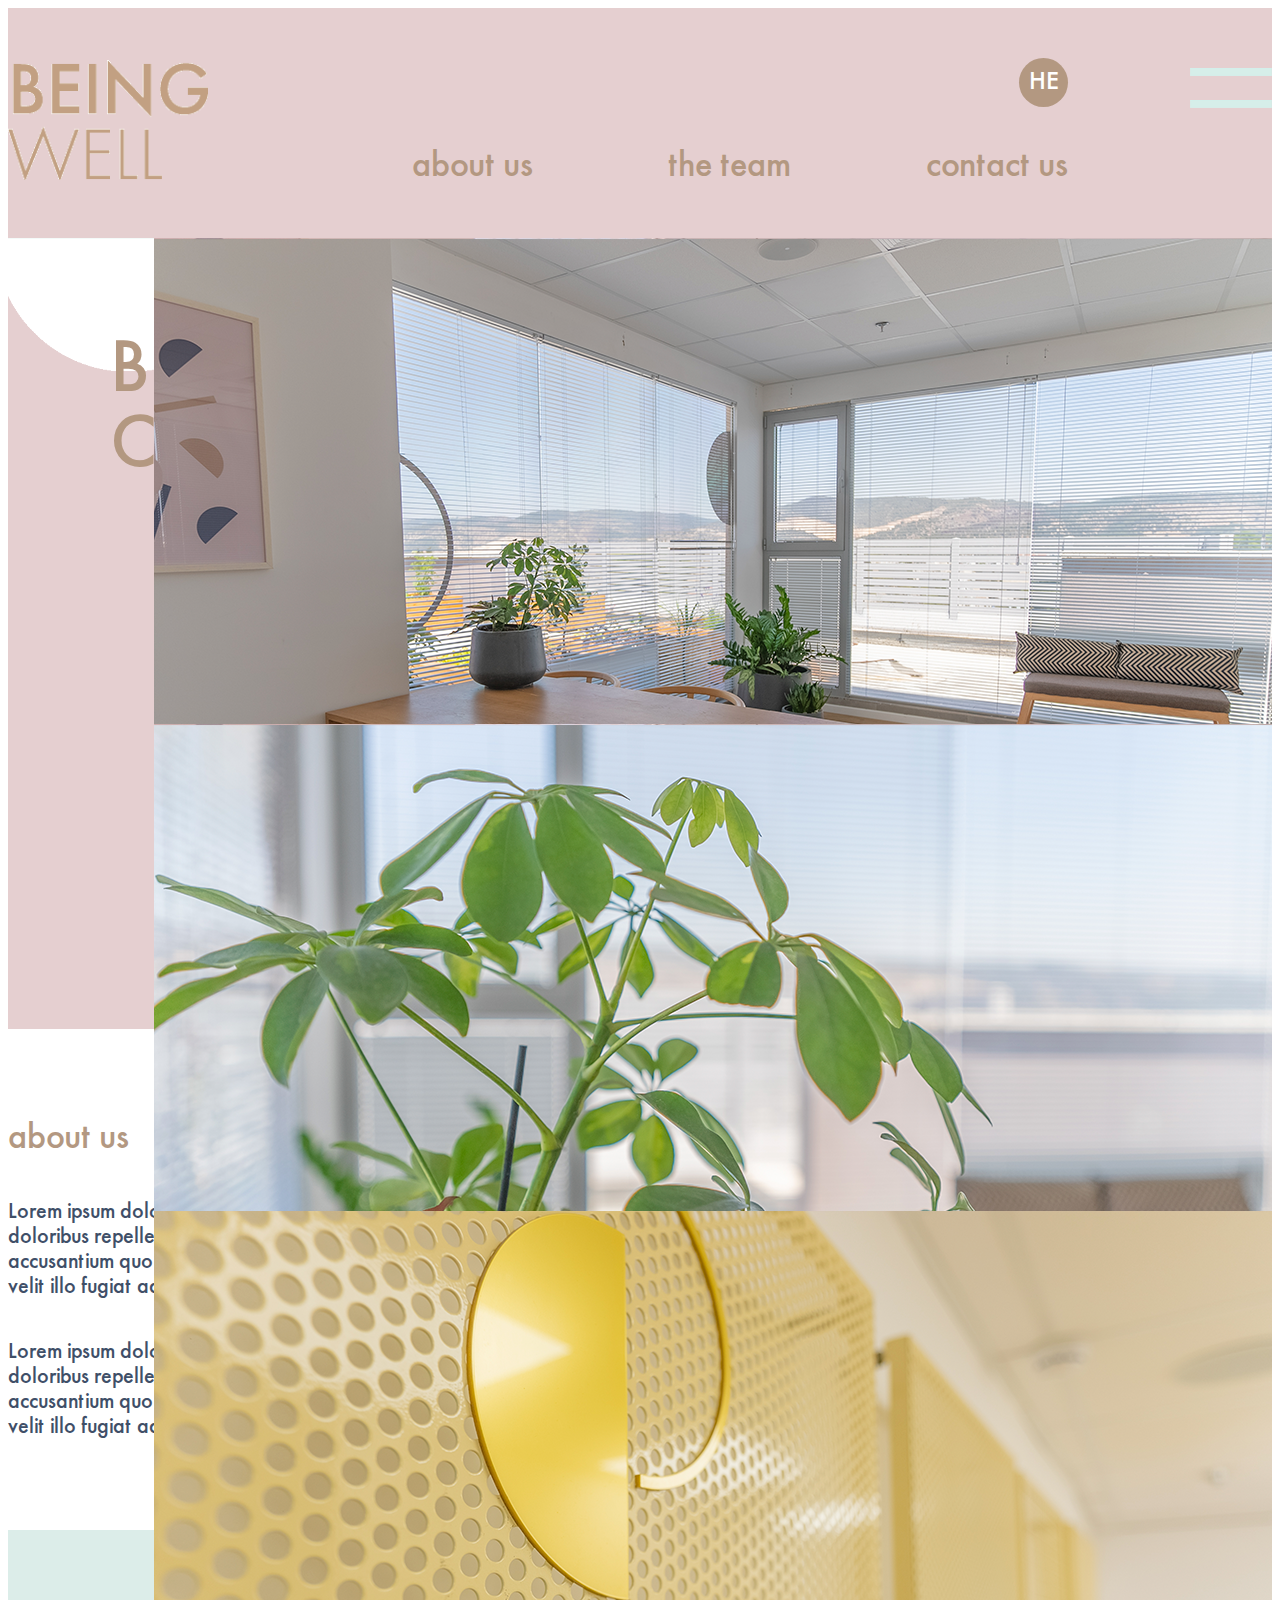
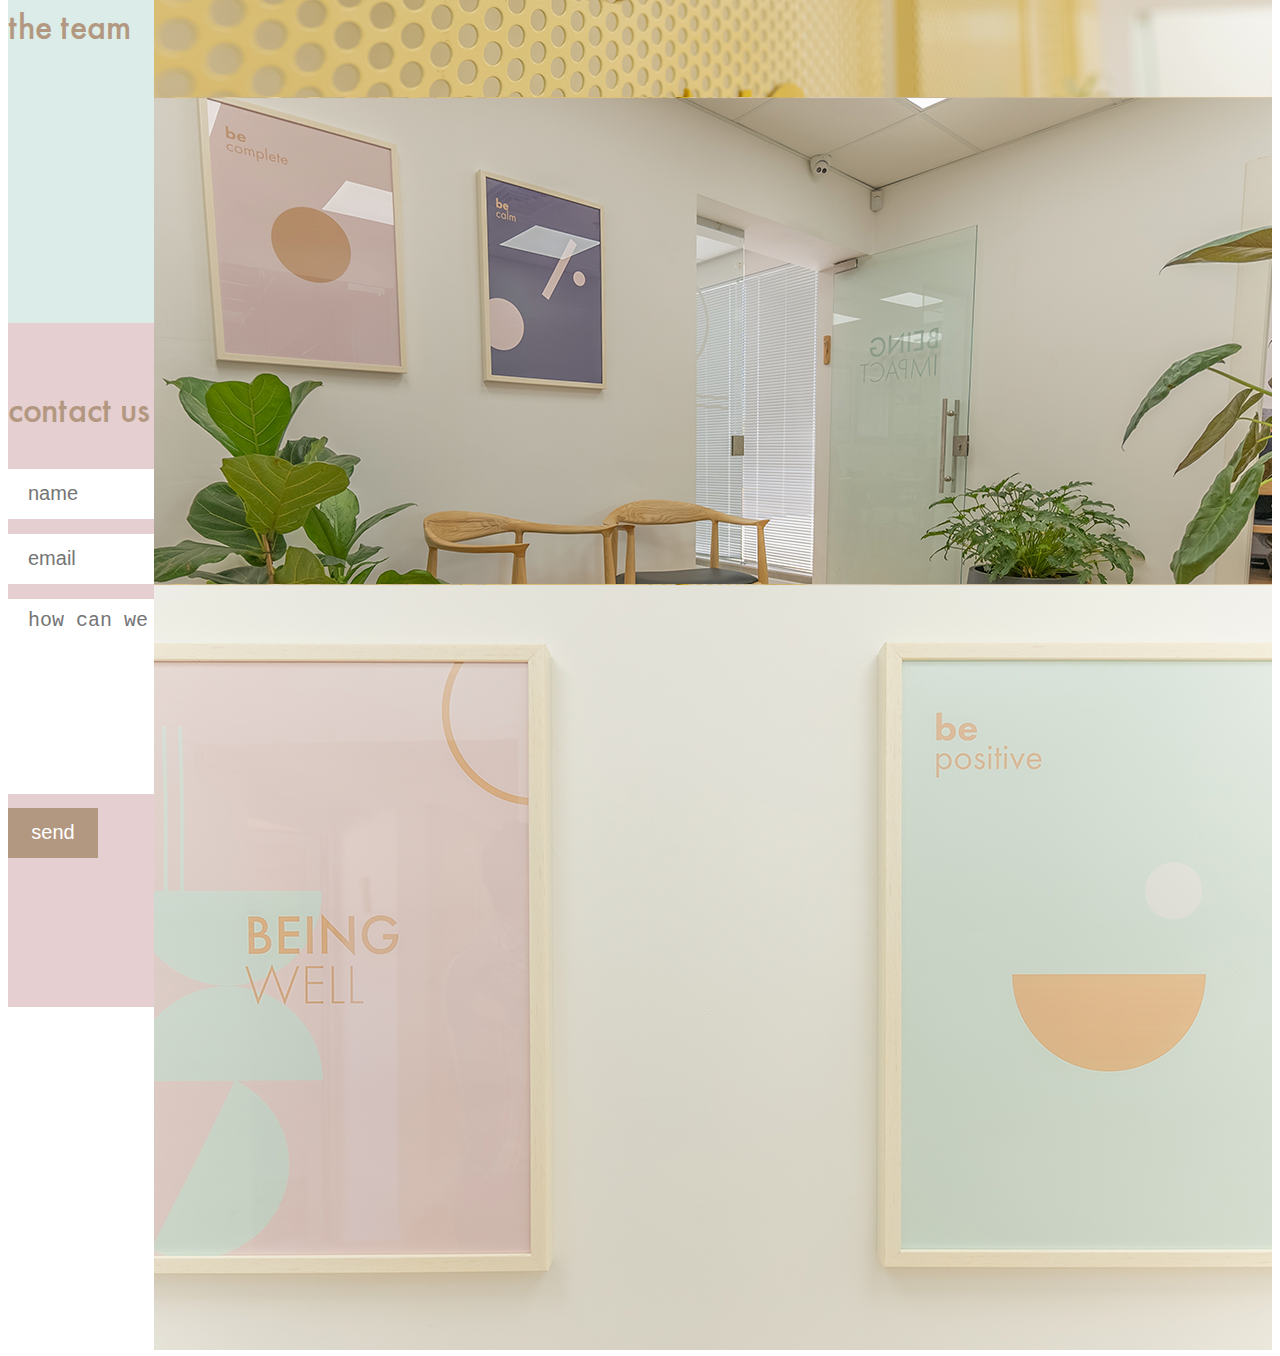
==== app/index.html @ 49454feb "being well" ====
<!DOCTYPE html>
<html lang="en">
<head>
	<meta charset="utf-8">
    <meta name="viewport" content="width=device-width, initial-scale=1">
	<meta http-equiv="X-UA-Compatible" content="ie=edge">
	<title>Title</title>
	<link rel="preconnect" href="https://fonts.googleapis.com">
<link rel="preconnect" href="https://fonts.gstatic.com" crossorigin>
<link href="https://fonts.googleapis.com/css2?family=Assistant:wght@200;300;400;500;600;700;800&display=swap" rel="stylesheet">
	<link rel="stylesheet" href="https://stackpath.bootstrapcdn.com/bootstrap/5.0.0-alpha1/css/bootstrap.min.css" integrity="sha384-r4NyP46KrjDleawBgD5tp8Y7UzmLA05oM1iAEQ17CSuDqnUK2+k9luXQOfXJCJ4I" crossorigin="anonymous">
	<link rel="stylesheet" href="css/style.min.css">
</head>
<body class="english-content">

<!-- start header  -->
<header class="header">
	<div class="container-fluid">
		<div class="logo">
			<a href="index.html">
				<img src="img/logo.png" alt="">
			</a>
		</div>

		<div class="header__content">
			<div class="header__leng">
				<a href="index-hebrew.html">
					HE
				</a>				
			</div>
			<div class="menu__btn">
				<div class="menu__row"></div>
				<div class="menu__row"></div>
				<div class="menu__row"></div>
			</div>
			<div class="menu">
					<ul>

						<li>
							<a href="#about">
								about us
							</a>
						</li>

						<li>
							<a href="#team">
								the team
							</a>
						</li>

						<li>
							<a href="#contact">
								contact us
							</a>
						</li>

					</ul>
				</div>
		</div>
	</div>
</header>
<!-- end header -->

<!-- start galery section -->
<section class="galery">
	<div class="container-fluid">
		<div class="galery__title">
			Be <br> COMPLETE
		</div>
	</div>

	<div class="galery-slider">
		<div class="slider">

			<div class="slider-item">
				<img src="img/img.png" alt="" class="gallery-img">
			</div>

			<div class="slider-item">
				<img src="img/img1.png" alt="" class="gallery-img">
			</div>

			<div class="slider-item">
				<img src="img/img2.png" alt="" class="gallery-img">
			</div>

			<div class="slider-item">
				<img src="img/img3.png" alt="" class="gallery-img">
			</div>
			<div class="slider-item">
				<img src="img/img4.png" alt="" class="gallery-img">
			</div>
		</div>
	</div>
</section>
<!-- end galery section -->

<!-- start video section -->
<div class="video-section">
	<div class="container-fluid">
		<iframe width="560" height="315" src="https://www.youtube.com/embed/ga0DjSa2FZ8" title="YouTube video player" frameborder="0" allow="accelerometer; autoplay; clipboard-write; encrypted-media; gyroscope; picture-in-picture" allowfullscreen></iframe>
	</div>
	
</div>
<!-- end video section -->

<!-- start about section -->
<section class="about" id="about">
	<div class="container-fluid">
		<div class="section-title">
			about us
		</div>

		<div class="row">
			<div class="col-lg-6">
				<div class="about__text">
					Lorem ipsum dolor, sit amet consectetur adipisicing elit. Sed optio corrupti cumque, consectetur necessitatibus doloribus repellendus ullam. Perspiciatis incidunt earum ipsa veniam laudantium iusto cum reprehenderit accusantium quo unde harum, corporis beatae voluptate optio, minus id libero doloremque ad dicta ratione, velit illo fugiat adipisci maxime voluptas? 
				</div>
			</div>
			<div class="col-lg-6">
				<div class="about__text">
					Lorem ipsum dolor, sit amet consectetur adipisicing elit. Sed optio corrupti cumque, consectetur necessitatibus doloribus repellendus ullam. Perspiciatis incidunt earum ipsa veniam laudantium iusto cum reprehenderit accusantium quo unde harum, corporis beatae voluptate optio, minus id libero doloremque ad dicta ratione, velit illo fugiat adipisci maxime voluptas? 
				</div>
			</div>
		</div>
	</div>
</section>
<!-- end about section -->

<!-- start team section -->
<section class="team" id="team">
	<div class="container-fluid">
		<div class="section-title">
			the team
		</div>
		<div class="team__list">
			<div class="team__item">
				<img src="img/1.png" alt="">
				<div class="team__member-name">
					name
				</div>
			</div>
			
			<div class="team__item">
				<img src="img/2.png" alt="">
				<div class="team__member-name">
					name
				</div>
			</div>

			<div class="team__item">
				<img src="img/3.png" alt="">
				<div class="team__member-name">
					name
				</div>
			</div>

			<div class="team__item">
				<img src="img/4.png" alt="">
				<div class="team__member-name">
					name
				</div>
			</div>
<div class="team__item">
				<img src="img/5.png" alt="">
				<div class="team__member-name">
					name
				</div>
			</div>
		
		</div>
	</div>
</section>
<!-- end team section -->

<!-- start contact section -->
<section class="contact" id="contact">
	<div class="container-fluid">
		<div class="section-title">
			contact us
		</div>
		<div class="contact__content">
			<div class="contact-form">
				<input type="text" placeholder="name">
				<input type="text" placeholder="email">
				<textarea name="" id="" placeholder="how can we healp?"></textarea>
				<input type="submit" value="send">
			</div>

			<div class="copy">
				© 2021 Being. All rights reserved.
			</div>
		</div>
	</div>
</section>
<!-- end contact section -->

 <script
  src="https://code.jquery.com/jquery-3.5.1.slim.min.js"
  integrity="sha256-4+XzXVhsDmqanXGHaHvgh1gMQKX40OUvDEBTu8JcmNs="
  crossorigin="anonymous"></script>
  	<script src="js/slick.js"></script>
	<script src="js/main.js"></script>
</body>
</html>
---- app/css/style.min.css ----
@font-face{font-family:'FuturaDemiC';src:url("../fonts/futura/FuturaDemiC.eot");src:local("Futura Demi Cyrillic"),local("FuturaDemiC"),url("../fonts/futura/FuturaDemiC.eot?#iefix") format("embedded-opentype"),url("../fonts/futura/FuturaDemiC.woff") format("woff"),url("../fonts/futura/FuturaDemiC.ttf") format("truetype");font-weight:normal;font-style:normal}@font-face{font-family:'Futura';src:url("../fonts/futura/FuturaMediumC.eot");src:local("Futura Medium Cyrillic"),local("FuturaMediumC"),url("../fonts/futura/FuturaMediumC.eot?#iefix") format("embedded-opentype"),url("../fonts/futura/FuturaMediumC.woff") format("woff"),url("../fonts/futura/FuturaMediumC.ttf") format("truetype");font-weight:500;font-style:normal}@font-face{font-family:'FuturaLightC';src:url("../fonts/futura/FuturaLightC.eot");src:local("Futura Light Cyrillic"),local("FuturaLightC"),url("../fonts/futura/FuturaLightC.eot?#iefix") format("embedded-opentype"),url("../fonts/futura/FuturaLightC.woff") format("woff"),url("../fonts/futura/FuturaLightC.ttf") format("truetype");font-weight:300;font-style:normal}@font-face{font-family:'FuturaBookC';src:url("../fonts/futura/FuturaBookC.eot");src:local("Futura Book Cyrillic"),local("FuturaBookC"),url("../fonts/futura/FuturaBookC.eot?#iefix") format("embedded-opentype"),url("../fonts/futura/FuturaBookC.woff") format("woff"),url("../fonts/futura/FuturaBookC.ttf") format("truetype");font-weight:normal;font-style:normal}.container-fluid{width:1590px;max-width:82.813vw;padding-left:0;padding-right:0}a,a:hover{text-decoration:none}ul{list-style:none;padding:0;margin:0}.english-content{font-family:'Futura', sans-serif;font-weight:400}.section-title{font-size:36px;color:#b39881}.header{padding-top:50px;padding-bottom:50px;background-color:#e5cfd0;background-image:url("../img/lines.png");background-repeat:no-repeat;background-size:6.406vw;background-position:top 60px right}.header .container-fluid{display:-webkit-box;display:-ms-flexbox;display:flex;-webkit-box-pack:justify;-ms-flex-pack:justify;justify-content:space-between;-webkit-box-align:center;-ms-flex-align:center;align-items:center}.header__leng a{display:-webkit-box;display:-ms-flexbox;display:flex;-webkit-box-pack:center;-ms-flex-pack:center;justify-content:center;-webkit-box-align:center;-ms-flex-align:center;align-items:center;color:#fff;text-decoration:none;background:#b39881;width:49px;height:49px;border-radius:50%;font-size:26px;margin-bottom:40px}.header__content{display:-webkit-box;display:-ms-flexbox;display:flex;-webkit-box-orient:vertical;-webkit-box-direction:normal;-ms-flex-direction:column;flex-direction:column;-webkit-box-align:end;-ms-flex-align:end;align-items:flex-end}.menu ul{display:-webkit-box;display:-ms-flexbox;display:flex}.menu ul li{margin-left:135px}.menu ul li a{font-size:36px;color:#b39881}.logo img{width:200px}.slick-slider{position:relative;display:block;-webkit-box-sizing:border-box;box-sizing:border-box;-webkit-user-select:none;-moz-user-select:none;-ms-user-select:none;user-select:none;-webkit-touch-callout:none;-khtml-user-select:none;-ms-touch-action:pan-y;touch-action:pan-y;-webkit-tap-highlight-color:transparent}.slick-list{position:relative;display:block;overflow:hidden;margin:0;padding:0}.slick-list:focus{outline:none}.slick-list.dragging{cursor:pointer;cursor:hand}.slick-slider .slick-track,.slick-slider .slick-list{-webkit-transform:translate3d(0, 0, 0);-ms-transform:translate3d(0, 0, 0);transform:translate3d(0, 0, 0)}.slick-track{position:relative;top:0;left:0;display:block;margin-left:auto;margin-right:auto}.slick-track:before,.slick-track:after{display:table;content:''}.slick-track:after{clear:both}.slick-loading .slick-track{visibility:hidden}.slick-slide{display:none;float:left;height:100%;min-height:1px}[dir='rtl'] .slick-slide{float:right}.slick-slide img{display:block}.slick-slide.slick-loading img{display:none}.slick-slide.dragging img{pointer-events:none}.slick-initialized .slick-slide{display:block}.slick-loading .slick-slide{visibility:hidden}.slick-vertical .slick-slide{display:block;height:auto;border:1px solid transparent}.slick-arrow.slick-hidden{display:none}.galery{background:#dcede9;position:relative}.galery .container-fluid{min-height:100%;position:absolute;top:0;left:50%;-webkit-transform:translateX(-50%);-ms-transform:translateX(-50%);transform:translateX(-50%)}.galery__title{padding-top:7.552vw;font-size:75px;line-height:1;text-transform:uppercase;color:#b39881}.slider{position:absolute;top:0;right:0;-webkit-box-sizing:border-box;box-sizing:border-box}.slider .slider-item img{width:100%}.slick-dots{display:-webkit-box;display:-ms-flexbox;display:flex;-webkit-box-pack:center;-ms-flex-pack:center;justify-content:center;width:100%;position:absolute;left:0;padding-top:50px}.slick-dots li{border:1px solid #b39881;margin:0 9px;border-radius:50px;width:30px;height:30px;display:-webkit-box;display:-ms-flexbox;display:flex;-webkit-box-pack:center;-ms-flex-pack:center;justify-content:center;-webkit-box-align:center;-ms-flex-align:center;align-items:center;cursor:pointer}.slick-dots li button{border:none;font-size:0;padding:0;width:18px;height:18px;border-radius:50%;display:block;background:transparent;outline:none}.slick-dots .slick-active button{background:#b39881}.slick-slider{position:static}.galery-slider{width:100%;padding-left:41vw;-webkit-box-sizing:border-box;box-sizing:border-box}.slider-item{height:38vw}.video-section{background-color:#e5cfd0;padding-top:140px;padding-bottom:80px;background-image:url("../img/7.png");background-repeat:no-repeat;background-position:top left -1vw;background-size:20.833vw}.video-section iframe{width:100%;height:565px}.about{padding-top:90px;padding-bottom:90px;background-image:url("../img/8.png");background-repeat:no-repeat;background-position:right -0.2vw top;background-size:20.833vw}.about .col-lg-6{margin-top:40px}.about__text{color:#3f4f68;font-size:22px;max-width:90%}.team{background:#dcede9;padding-top:80px;padding-bottom:60px}.team .container-fluid{display:-webkit-box;display:-ms-flexbox;display:flex;-webkit-box-pack:justify;-ms-flex-pack:justify;justify-content:space-between}.team .section-title{width:200px}.team__list{width:100%;padding-top:40px;display:-webkit-box;display:-ms-flexbox;display:flex;-webkit-box-pack:justify;-ms-flex-pack:justify;justify-content:space-between}.team__item{width:20%;text-align:center;font-size:22px;color:#3f4f68}.team__item img{max-width:90%}.team__member-name{margin-top:20px}.contact{padding-top:70px;padding-bottom:48px;background-color:#e5cfd0;background-image:url("../img/9.png");background-repeat:no-repeat;background-position:top right;min-height:566px;background-size:24.375vw}.contact .section-title{margin-bottom:35px}.contact-form{width:565px;max-width:100%}.contact-form input,.contact-form textarea{width:100%;margin-bottom:15px;padding:0 20px;font-size:20px;border:none;outline:none}.contact-form input:focus::-webkit-input-placeholder,.contact-form textarea:focus::-webkit-input-placeholder{color:transparent}.contact-form input:focus::-moz-placeholder,.contact-form textarea:focus::-moz-placeholder{color:transparent}.contact-form input:focus:-ms-input-placeholder,.contact-form textarea:focus:-ms-input-placeholder{color:transparent}.contact-form input:focus::-ms-input-placeholder,.contact-form textarea:focus::-ms-input-placeholder{color:transparent}.contact-form input:focus::placeholder,.contact-form textarea:focus::placeholder{color:transparent}.contact-form input{height:50px}.contact-form input[type="submit"]{margin-top:0;width:90px;color:#fff;background:#b39881}.contact-form textarea{margin-bottom:8px;height:185px;padding-top:10px}.contact__content{display:-webkit-box;display:-ms-flexbox;display:flex;-webkit-box-pack:justify;-ms-flex-pack:justify;justify-content:space-between;-webkit-box-align:end;-ms-flex-align:end;align-items:flex-end;color:#3f4f68}.hebrew-content .header{direction:rtl}.hebrew-content .header__content{-webkit-box-align:start;-ms-flex-align:start;align-items:flex-start}.hebrew-content .about{direction:rtl}.hebrew-content .galery .container-fluid{text-align:left}.hebrew-content .team{direction:rtl}.hebrew-content .contact{background-image:url("../img/9r.png");background-position:top left;background-size:24.375vw;background-repeat:no-repeat;direction:rtl}.hebrew-content .contact-form input,.hebrew-content .contact-form textarea{text-align:right}@media only screen and (max-width: 1200px){.menu ul li{margin-left:60px}.menu ul li a{font-size:26px}.logo img{width:150px}.galery__title{font-size:6vw}.video-section{padding-top:12vw;padding-bottom:8vw}.video-section iframe{height:40vw}.contact__content{-webkit-box-orient:vertical;-webkit-box-direction:normal;-ms-flex-direction:column;flex-direction:column;-webkit-box-pack:start;-ms-flex-pack:start;justify-content:flex-start;-webkit-box-align:start;-ms-flex-align:start;align-items:flex-start}.copy{margin-top:30px}}@media only screen and (max-width: 992px){.galery__title{font-size:6vw}.video-section{padding-top:12vw;padding-bottom:8vw}.video-section iframe{height:40vw}.about__text{max-width:100%}.team .container-fluid{-webkit-box-orient:vertical;-webkit-box-direction:normal;-ms-flex-direction:column;flex-direction:column}.team .section-title{width:auto}.hebrew-content .team__list{-webkit-box-ordinal-group:3;-ms-flex-order:2;order:2}.hebrew-content .section-title{-webkit-box-ordinal-group:2;-ms-flex-order:1;order:1}}@media only screen and (max-width: 768px){.menu{display:none}.header{padding-top:15px;padding-bottom:15px}.logo img{width:120px}.header{background-image:none}.header__content{-webkit-box-align:center;-ms-flex-align:center;align-items:center}.header__leng a{margin-bottom:15px;width:40px;height:40px;font-size:16px}.menu__btn{cursor:pointer}.menu__row{width:35px;height:3px;background:#dcede9;margin-bottom:6px;-webkit-transition:all 0.3s;-o-transition:all 0.3s;transition:all 0.3s}.galery .container-fluid{position:static;-webkit-transform:translateX(0);-ms-transform:translateX(0);transform:translateX(0)}.galery-slider{padding-left:0}.slider-item{height:66vw}.galery__title{padding-bottom:2vw}.slick-dots{padding-top:5vw}.slick-dots li{width:20px;height:20px;margin:0 5px}.slick-dots li button{width:12px;height:12px}.menu__btn.active .menu__row:last-child{display:none}.menu__btn.active .menu__row:nth-child(2){-webkit-transform:rotate(45deg);-ms-transform:rotate(45deg);transform:rotate(45deg)}.menu__btn.active .menu__row:first-child{-webkit-transform:rotate(-45deg);-ms-transform:rotate(-45deg);transform:rotate(-45deg);position:relative;top:8px}.menu.active{display:block;position:absolute;top:102px;left:0;width:100%;background:#e5cfd0;height:calc(100vh - 102px);z-index:999}.menu.active ul{-webkit-box-orient:vertical;-webkit-box-direction:normal;-ms-flex-direction:column;flex-direction:column;min-height:100%;padding-top:10vw}.menu.active ul li{margin-left:9vw;margin-bottom:5vw}.galery__title{font-size:40px}.video-section{padding-top:20vw;padding-bottom:10vw}.video-section iframe{height:45vw}.video-section{background-size:41vw;background-position:top left -8vw}.about{padding-top:10vw;padding-bottom:10vw;background-size:41vw}.about .col-lg-6{margin-top:30px}.about__text{font-size:18px}.team__list{-ms-flex-wrap:wrap;flex-wrap:wrap;-webkit-box-pack:center;-ms-flex-pack:center;justify-content:center}.team__item{width:33.3%;margin-bottom:10vw}.team__member-name{margin-top:10px}.team{padding-top:10vw;padding-bottom:2vw}.team__member-name{font-size:14px}}@media only screen and (max-width: 480px){.contact{background-size:40vw}.hebrew-content .contact{background-size:40vw}}
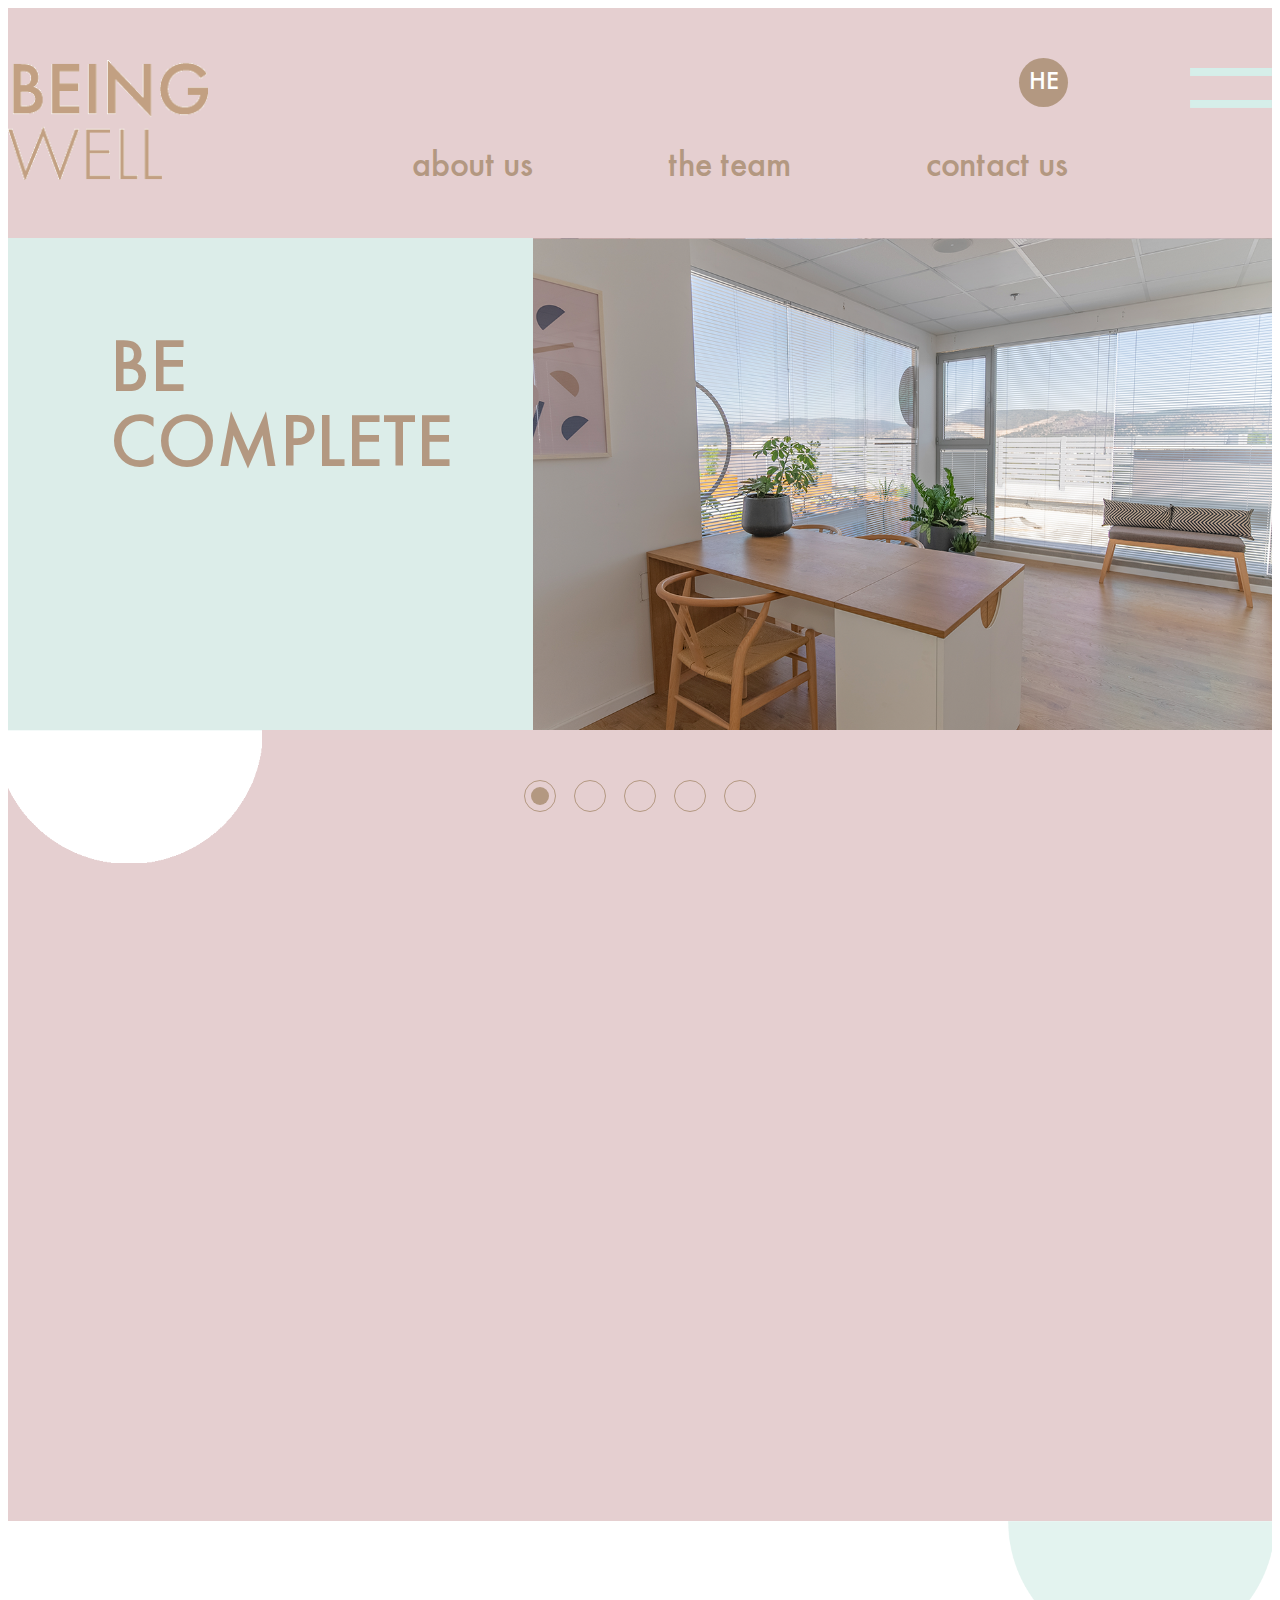
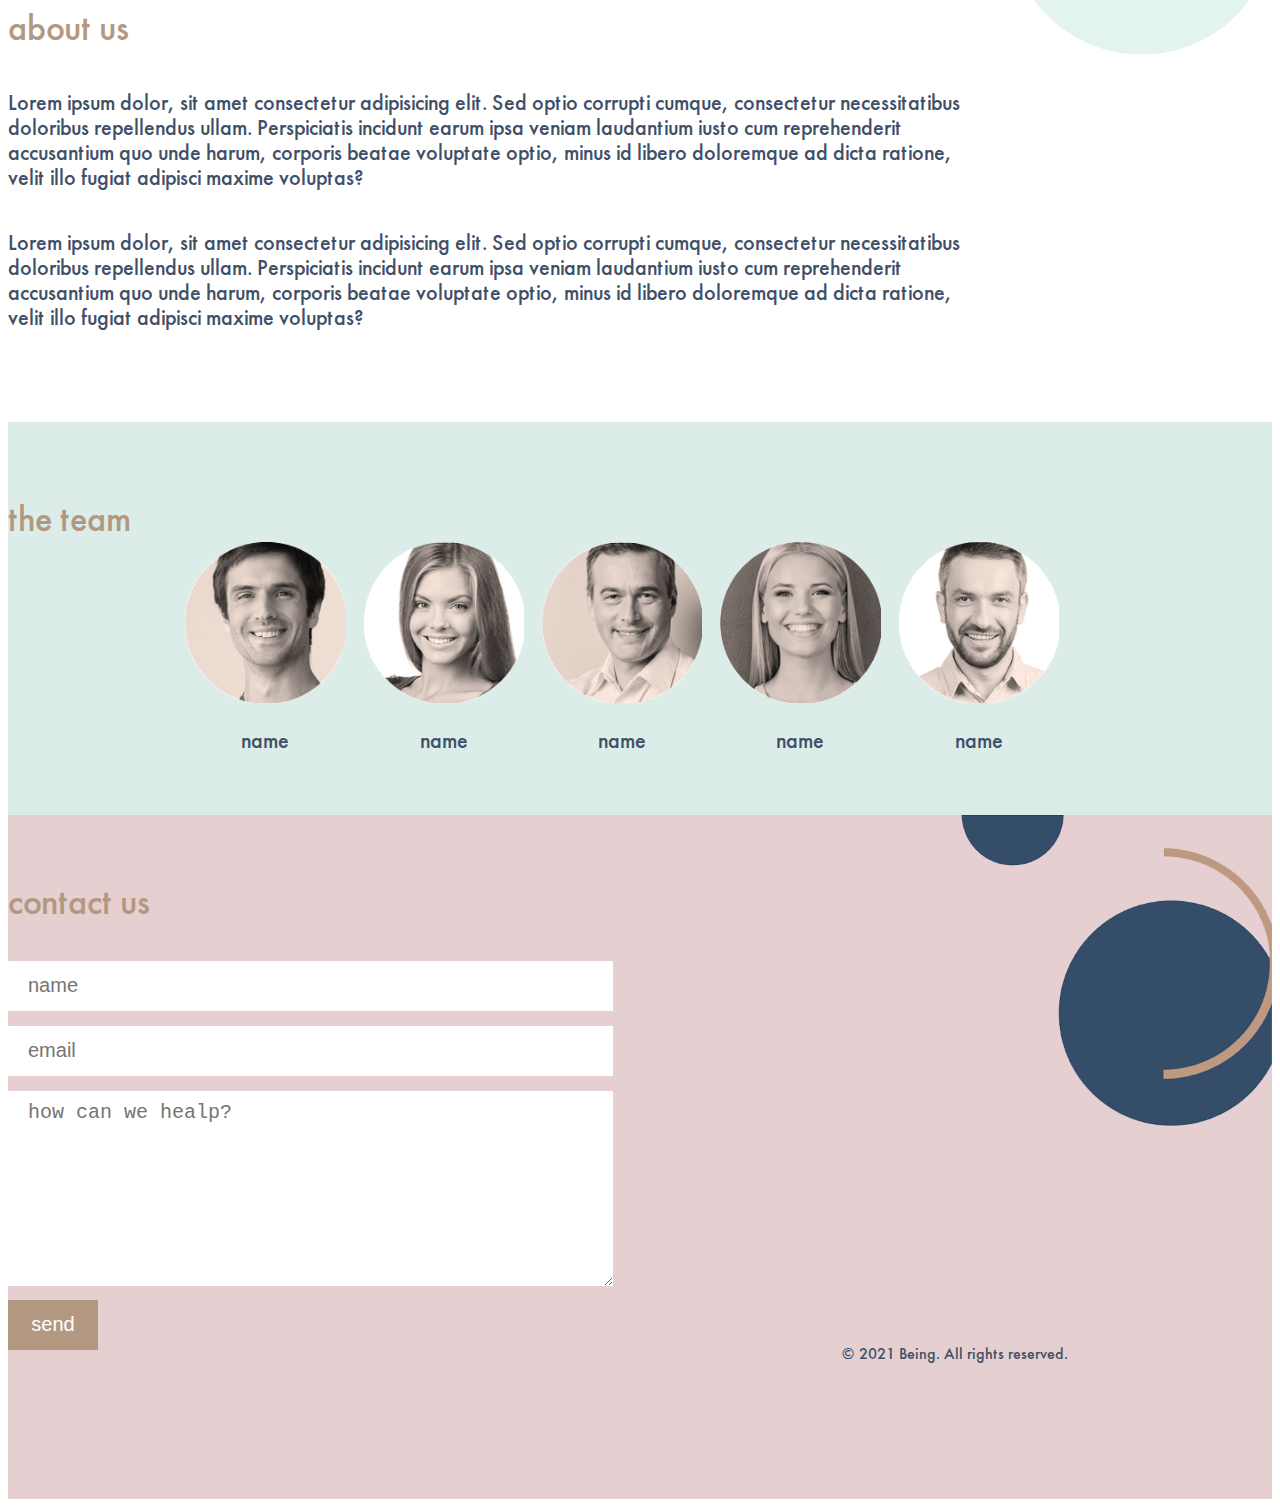
==== commit 81f9d9da: "snooth scroll" ====
--- a/app/index.html
+++ b/app/index.html
@@ -4,7 +4,7 @@
 	<meta charset="utf-8">
     <meta name="viewport" content="width=device-width, initial-scale=1">
 	<meta http-equiv="X-UA-Compatible" content="ie=edge">
-	<title>Title</title>
+	<title>Being Well</title>
 	<link rel="preconnect" href="https://fonts.googleapis.com">
 <link rel="preconnect" href="https://fonts.gstatic.com" crossorigin>
 <link href="https://fonts.googleapis.com/css2?family=Assistant:wght@200;300;400;500;600;700;800&display=swap" rel="stylesheet">
@@ -195,9 +195,9 @@
 </section>
 <!-- end contact section -->
 
- <script
-  src="https://code.jquery.com/jquery-3.5.1.slim.min.js"
-  integrity="sha256-4+XzXVhsDmqanXGHaHvgh1gMQKX40OUvDEBTu8JcmNs="
+<script
+  src="https://code.jquery.com/jquery-3.5.1.min.js"
+  integrity="sha256-9/aliU8dGd2tb6OSsuzixeV4y/faTqgFtohetphbbj0="
   crossorigin="anonymous"></script>
   	<script src="js/slick.js"></script>
 	<script src="js/main.js"></script>
--- a/app/css/style.min.css
+++ b/app/css/style.min.css
@@ -1 +1 @@
-@font-face{font-family:'FuturaDemiC';src:url("../fonts/futura/FuturaDemiC.eot");src:local("Futura Demi Cyrillic"),local("FuturaDemiC"),url("../fonts/futura/FuturaDemiC.eot?#iefix") format("embedded-opentype"),url("../fonts/futura/FuturaDemiC.woff") format("woff"),url("../fonts/futura/FuturaDemiC.ttf") format("truetype");font-weight:normal;font-style:normal}@font-face{font-family:'Futura';src:url("../fonts/futura/FuturaMediumC.eot");src:local("Futura Medium Cyrillic"),local("FuturaMediumC"),url("../fonts/futura/FuturaMediumC.eot?#iefix") format("embedded-opentype"),url("../fonts/futura/FuturaMediumC.woff") format("woff"),url("../fonts/futura/FuturaMediumC.ttf") format("truetype");font-weight:500;font-style:normal}@font-face{font-family:'FuturaLightC';src:url("../fonts/futura/FuturaLightC.eot");src:local("Futura Light Cyrillic"),local("FuturaLightC"),url("../fonts/futura/FuturaLightC.eot?#iefix") format("embedded-opentype"),url("../fonts/futura/FuturaLightC.woff") format("woff"),url("../fonts/futura/FuturaLightC.ttf") format("truetype");font-weight:300;font-style:normal}@font-face{font-family:'FuturaBookC';src:url("../fonts/futura/FuturaBookC.eot");src:local("Futura Book Cyrillic"),local("FuturaBookC"),url("../fonts/futura/FuturaBookC.eot?#iefix") format("embedded-opentype"),url("../fonts/futura/FuturaBookC.woff") format("woff"),url("../fonts/futura/FuturaBookC.ttf") format("truetype");font-weight:normal;font-style:normal}.container-fluid{width:1590px;max-width:82.813vw;padding-left:0;padding-right:0}a,a:hover{text-decoration:none}ul{list-style:none;padding:0;margin:0}.english-content{font-family:'Futura', sans-serif;font-weight:400}.section-title{font-size:36px;color:#b39881}.header{padding-top:50px;padding-bottom:50px;background-color:#e5cfd0;background-image:url("../img/lines.png");background-repeat:no-repeat;background-size:6.406vw;background-position:top 60px right}.header .container-fluid{display:-webkit-box;display:-ms-flexbox;display:flex;-webkit-box-pack:justify;-ms-flex-pack:justify;justify-content:space-between;-webkit-box-align:center;-ms-flex-align:center;align-items:center}.header__leng a{display:-webkit-box;display:-ms-flexbox;display:flex;-webkit-box-pack:center;-ms-flex-pack:center;justify-content:center;-webkit-box-align:center;-ms-flex-align:center;align-items:center;color:#fff;text-decoration:none;background:#b39881;width:49px;height:49px;border-radius:50%;font-size:26px;margin-bottom:40px}.header__content{display:-webkit-box;display:-ms-flexbox;display:flex;-webkit-box-orient:vertical;-webkit-box-direction:normal;-ms-flex-direction:column;flex-direction:column;-webkit-box-align:end;-ms-flex-align:end;align-items:flex-end}.menu ul{display:-webkit-box;display:-ms-flexbox;display:flex}.menu ul li{margin-left:135px}.menu ul li a{font-size:36px;color:#b39881}.logo img{width:200px}.slick-slider{position:relative;display:block;-webkit-box-sizing:border-box;box-sizing:border-box;-webkit-user-select:none;-moz-user-select:none;-ms-user-select:none;user-select:none;-webkit-touch-callout:none;-khtml-user-select:none;-ms-touch-action:pan-y;touch-action:pan-y;-webkit-tap-highlight-color:transparent}.slick-list{position:relative;display:block;overflow:hidden;margin:0;padding:0}.slick-list:focus{outline:none}.slick-list.dragging{cursor:pointer;cursor:hand}.slick-slider .slick-track,.slick-slider .slick-list{-webkit-transform:translate3d(0, 0, 0);-ms-transform:translate3d(0, 0, 0);transform:translate3d(0, 0, 0)}.slick-track{position:relative;top:0;left:0;display:block;margin-left:auto;margin-right:auto}.slick-track:before,.slick-track:after{display:table;content:''}.slick-track:after{clear:both}.slick-loading .slick-track{visibility:hidden}.slick-slide{display:none;float:left;height:100%;min-height:1px}[dir='rtl'] .slick-slide{float:right}.slick-slide img{display:block}.slick-slide.slick-loading img{display:none}.slick-slide.dragging img{pointer-events:none}.slick-initialized .slick-slide{display:block}.slick-loading .slick-slide{visibility:hidden}.slick-vertical .slick-slide{display:block;height:auto;border:1px solid transparent}.slick-arrow.slick-hidden{display:none}.galery{background:#dcede9;position:relative}.galery .container-fluid{min-height:100%;position:absolute;top:0;left:50%;-webkit-transform:translateX(-50%);-ms-transform:translateX(-50%);transform:translateX(-50%)}.galery__title{padding-top:7.552vw;font-size:75px;line-height:1;text-transform:uppercase;color:#b39881}.slider{position:absolute;top:0;right:0;-webkit-box-sizing:border-box;box-sizing:border-box}.slider .slider-item img{width:100%}.slick-dots{display:-webkit-box;display:-ms-flexbox;display:flex;-webkit-box-pack:center;-ms-flex-pack:center;justify-content:center;width:100%;position:absolute;left:0;padding-top:50px}.slick-dots li{border:1px solid #b39881;margin:0 9px;border-radius:50px;width:30px;height:30px;display:-webkit-box;display:-ms-flexbox;display:flex;-webkit-box-pack:center;-ms-flex-pack:center;justify-content:center;-webkit-box-align:center;-ms-flex-align:center;align-items:center;cursor:pointer}.slick-dots li button{border:none;font-size:0;padding:0;width:18px;height:18px;border-radius:50%;display:block;background:transparent;outline:none}.slick-dots .slick-active button{background:#b39881}.slick-slider{position:static}.galery-slider{width:100%;padding-left:41vw;-webkit-box-sizing:border-box;box-sizing:border-box}.slider-item{height:38vw}.video-section{background-color:#e5cfd0;padding-top:140px;padding-bottom:80px;background-image:url("../img/7.png");background-repeat:no-repeat;background-position:top left -1vw;background-size:20.833vw}.video-section iframe{width:100%;height:565px}.about{padding-top:90px;padding-bottom:90px;background-image:url("../img/8.png");background-repeat:no-repeat;background-position:right -0.2vw top;background-size:20.833vw}.about .col-lg-6{margin-top:40px}.about__text{color:#3f4f68;font-size:22px;max-width:90%}.team{background:#dcede9;padding-top:80px;padding-bottom:60px}.team .container-fluid{display:-webkit-box;display:-ms-flexbox;display:flex;-webkit-box-pack:justify;-ms-flex-pack:justify;justify-content:space-between}.team .section-title{width:200px}.team__list{width:100%;padding-top:40px;display:-webkit-box;display:-ms-flexbox;display:flex;-webkit-box-pack:justify;-ms-flex-pack:justify;justify-content:space-between}.team__item{width:20%;text-align:center;font-size:22px;color:#3f4f68}.team__item img{max-width:90%}.team__member-name{margin-top:20px}.contact{padding-top:70px;padding-bottom:48px;background-color:#e5cfd0;background-image:url("../img/9.png");background-repeat:no-repeat;background-position:top right;min-height:566px;background-size:24.375vw}.contact .section-title{margin-bottom:35px}.contact-form{width:565px;max-width:100%}.contact-form input,.contact-form textarea{width:100%;margin-bottom:15px;padding:0 20px;font-size:20px;border:none;outline:none}.contact-form input:focus::-webkit-input-placeholder,.contact-form textarea:focus::-webkit-input-placeholder{color:transparent}.contact-form input:focus::-moz-placeholder,.contact-form textarea:focus::-moz-placeholder{color:transparent}.contact-form input:focus:-ms-input-placeholder,.contact-form textarea:focus:-ms-input-placeholder{color:transparent}.contact-form input:focus::-ms-input-placeholder,.contact-form textarea:focus::-ms-input-placeholder{color:transparent}.contact-form input:focus::placeholder,.contact-form textarea:focus::placeholder{color:transparent}.contact-form input{height:50px}.contact-form input[type="submit"]{margin-top:0;width:90px;color:#fff;background:#b39881}.contact-form textarea{margin-bottom:8px;height:185px;padding-top:10px}.contact__content{display:-webkit-box;display:-ms-flexbox;display:flex;-webkit-box-pack:justify;-ms-flex-pack:justify;justify-content:space-between;-webkit-box-align:end;-ms-flex-align:end;align-items:flex-end;color:#3f4f68}.hebrew-content .header{direction:rtl}.hebrew-content .header__content{-webkit-box-align:start;-ms-flex-align:start;align-items:flex-start}.hebrew-content .about{direction:rtl}.hebrew-content .galery .container-fluid{text-align:left}.hebrew-content .team{direction:rtl}.hebrew-content .contact{background-image:url("../img/9r.png");background-position:top left;background-size:24.375vw;background-repeat:no-repeat;direction:rtl}.hebrew-content .contact-form input,.hebrew-content .contact-form textarea{text-align:right}@media only screen and (max-width: 1200px){.menu ul li{margin-left:60px}.menu ul li a{font-size:26px}.logo img{width:150px}.galery__title{font-size:6vw}.video-section{padding-top:12vw;padding-bottom:8vw}.video-section iframe{height:40vw}.contact__content{-webkit-box-orient:vertical;-webkit-box-direction:normal;-ms-flex-direction:column;flex-direction:column;-webkit-box-pack:start;-ms-flex-pack:start;justify-content:flex-start;-webkit-box-align:start;-ms-flex-align:start;align-items:flex-start}.copy{margin-top:30px}}@media only screen and (max-width: 992px){.galery__title{font-size:6vw}.video-section{padding-top:12vw;padding-bottom:8vw}.video-section iframe{height:40vw}.about__text{max-width:100%}.team .container-fluid{-webkit-box-orient:vertical;-webkit-box-direction:normal;-ms-flex-direction:column;flex-direction:column}.team .section-title{width:auto}.hebrew-content .team__list{-webkit-box-ordinal-group:3;-ms-flex-order:2;order:2}.hebrew-content .section-title{-webkit-box-ordinal-group:2;-ms-flex-order:1;order:1}}@media only screen and (max-width: 768px){.menu{display:none}.header{padding-top:15px;padding-bottom:15px}.logo img{width:120px}.header{background-image:none}.header__content{-webkit-box-align:center;-ms-flex-align:center;align-items:center}.header__leng a{margin-bottom:15px;width:40px;height:40px;font-size:16px}.menu__btn{cursor:pointer}.menu__row{width:35px;height:3px;background:#dcede9;margin-bottom:6px;-webkit-transition:all 0.3s;-o-transition:all 0.3s;transition:all 0.3s}.galery .container-fluid{position:static;-webkit-transform:translateX(0);-ms-transform:translateX(0);transform:translateX(0)}.galery-slider{padding-left:0}.slider-item{height:66vw}.galery__title{padding-bottom:2vw}.slick-dots{padding-top:5vw}.slick-dots li{width:20px;height:20px;margin:0 5px}.slick-dots li button{width:12px;height:12px}.menu__btn.active .menu__row:last-child{display:none}.menu__btn.active .menu__row:nth-child(2){-webkit-transform:rotate(45deg);-ms-transform:rotate(45deg);transform:rotate(45deg)}.menu__btn.active .menu__row:first-child{-webkit-transform:rotate(-45deg);-ms-transform:rotate(-45deg);transform:rotate(-45deg);position:relative;top:8px}.menu.active{display:block;position:absolute;top:102px;left:0;width:100%;background:#e5cfd0;height:calc(100vh - 102px);z-index:999}.menu.active ul{-webkit-box-orient:vertical;-webkit-box-direction:normal;-ms-flex-direction:column;flex-direction:column;min-height:100%;padding-top:10vw}.menu.active ul li{margin-left:9vw;margin-bottom:5vw}.galery__title{font-size:40px}.video-section{padding-top:20vw;padding-bottom:10vw}.video-section iframe{height:45vw}.video-section{background-size:41vw;background-position:top left -8vw}.about{padding-top:10vw;padding-bottom:10vw;background-size:41vw}.about .col-lg-6{margin-top:30px}.about__text{font-size:18px}.team__list{-ms-flex-wrap:wrap;flex-wrap:wrap;-webkit-box-pack:center;-ms-flex-pack:center;justify-content:center}.team__item{width:33.3%;margin-bottom:10vw}.team__member-name{margin-top:10px}.team{padding-top:10vw;padding-bottom:2vw}.team__member-name{font-size:14px}}@media only screen and (max-width: 480px){.contact{background-size:40vw}.hebrew-content .contact{background-size:40vw}}
+@font-face{font-family:'FuturaDemiC';src:url("../fonts/futura/FuturaDemiC.eot");src:local("Futura Demi Cyrillic"),local("FuturaDemiC"),url("../fonts/futura/FuturaDemiC.eot?#iefix") format("embedded-opentype"),url("../fonts/futura/FuturaDemiC.woff") format("woff"),url("../fonts/futura/FuturaDemiC.ttf") format("truetype");font-weight:normal;font-style:normal}@font-face{font-family:'Futura';src:url("../fonts/futura/FuturaMediumC.eot");src:local("Futura Medium Cyrillic"),local("FuturaMediumC"),url("../fonts/futura/FuturaMediumC.eot?#iefix") format("embedded-opentype"),url("../fonts/futura/FuturaMediumC.woff") format("woff"),url("../fonts/futura/FuturaMediumC.ttf") format("truetype");font-weight:500;font-style:normal}@font-face{font-family:'FuturaLightC';src:url("../fonts/futura/FuturaLightC.eot");src:local("Futura Light Cyrillic"),local("FuturaLightC"),url("../fonts/futura/FuturaLightC.eot?#iefix") format("embedded-opentype"),url("../fonts/futura/FuturaLightC.woff") format("woff"),url("../fonts/futura/FuturaLightC.ttf") format("truetype");font-weight:300;font-style:normal}@font-face{font-family:'FuturaBookC';src:url("../fonts/futura/FuturaBookC.eot");src:local("Futura Book Cyrillic"),local("FuturaBookC"),url("../fonts/futura/FuturaBookC.eot?#iefix") format("embedded-opentype"),url("../fonts/futura/FuturaBookC.woff") format("woff"),url("../fonts/futura/FuturaBookC.ttf") format("truetype");font-weight:normal;font-style:normal}.container-fluid{width:1590px;max-width:82.813vw;padding-left:0;padding-right:0}a,a:hover{text-decoration:none}ul{list-style:none;padding:0;margin:0}.english-content{font-family:'Futura', sans-serif;font-weight:400}.section-title{font-size:36px;color:#b39881}.header{padding-top:50px;padding-bottom:50px;background-color:#e5cfd0;background-image:url("../img/lines.png");background-repeat:no-repeat;background-size:6.406vw;background-position:top 60px right}.header .container-fluid{display:-webkit-box;display:-ms-flexbox;display:flex;-webkit-box-pack:justify;-ms-flex-pack:justify;justify-content:space-between;-webkit-box-align:center;-ms-flex-align:center;align-items:center}.header__leng a{display:-webkit-box;display:-ms-flexbox;display:flex;-webkit-box-pack:center;-ms-flex-pack:center;justify-content:center;-webkit-box-align:center;-ms-flex-align:center;align-items:center;color:#fff;text-decoration:none;background:#b39881;width:49px;height:49px;border-radius:50%;font-size:26px;margin-bottom:40px}.header__content{display:-webkit-box;display:-ms-flexbox;display:flex;-webkit-box-orient:vertical;-webkit-box-direction:normal;-ms-flex-direction:column;flex-direction:column;-webkit-box-align:end;-ms-flex-align:end;align-items:flex-end}.menu ul{display:-webkit-box;display:-ms-flexbox;display:flex}.menu ul li{margin-left:135px}.menu ul li a{font-size:36px;color:#b39881}.logo img{width:200px}.slick-slider{position:relative;display:block;-webkit-box-sizing:border-box;box-sizing:border-box;-webkit-user-select:none;-moz-user-select:none;-ms-user-select:none;user-select:none;-webkit-touch-callout:none;-khtml-user-select:none;-ms-touch-action:pan-y;touch-action:pan-y;-webkit-tap-highlight-color:transparent}.slick-list{position:relative;display:block;overflow:hidden;margin:0;padding:0}.slick-list:focus{outline:none}.slick-list.dragging{cursor:pointer;cursor:hand}.slick-slider .slick-track,.slick-slider .slick-list{-webkit-transform:translate3d(0, 0, 0);-ms-transform:translate3d(0, 0, 0);transform:translate3d(0, 0, 0)}.slick-track{position:relative;top:0;left:0;display:block;margin-left:auto;margin-right:auto}.slick-track:before,.slick-track:after{display:table;content:''}.slick-track:after{clear:both}.slick-loading .slick-track{visibility:hidden}.slick-slide{display:none;float:left;height:100%;min-height:1px}[dir='rtl'] .slick-slide{float:right}.slick-slide img{display:block}.slick-slide.slick-loading img{display:none}.slick-slide.dragging img{pointer-events:none}.slick-initialized .slick-slide{display:block}.slick-loading .slick-slide{visibility:hidden}.slick-vertical .slick-slide{display:block;height:auto;border:1px solid transparent}.slick-arrow.slick-hidden{display:none}.galery{background:#dcede9;position:relative}.galery .container-fluid{min-height:100%;position:absolute;top:0;left:50%;-webkit-transform:translateX(-50%);-ms-transform:translateX(-50%);transform:translateX(-50%)}.galery__title{padding-top:7.552vw;font-size:75px;line-height:1;text-transform:uppercase;color:#b39881}.slider{position:absolute;top:0;right:0;-webkit-box-sizing:border-box;box-sizing:border-box}.slider .slider-item img{width:100%}.slick-dots{display:-webkit-box;display:-ms-flexbox;display:flex;-webkit-box-pack:center;-ms-flex-pack:center;justify-content:center;width:100%;position:absolute;left:0;padding-top:50px}.slick-dots li{border:1px solid #b39881;margin:0 9px;border-radius:50px;width:30px;height:30px;display:-webkit-box;display:-ms-flexbox;display:flex;-webkit-box-pack:center;-ms-flex-pack:center;justify-content:center;-webkit-box-align:center;-ms-flex-align:center;align-items:center;cursor:pointer}.slick-dots li button{border:none;font-size:0;padding:0;width:18px;height:18px;border-radius:50%;display:block;background:transparent;outline:none}.slick-dots .slick-active button{background:#b39881}.slick-slider{position:static}.galery-slider{width:100%;padding-left:41vw;-webkit-box-sizing:border-box;box-sizing:border-box}.slider-item{height:38vw}.video-section{background-color:#e5cfd0;padding-top:140px;padding-bottom:80px;background-image:url("../img/7.png");background-repeat:no-repeat;background-position:top left -1vw;background-size:20.833vw}.video-section iframe{width:100%;height:565px}.about{padding-top:90px;padding-bottom:90px;background-image:url("../img/8.png");background-repeat:no-repeat;background-position:right -0.2vw top;background-size:20.833vw}.about .col-lg-6{margin-top:40px}.about__text{color:#3f4f68;font-size:22px;max-width:90%}.team{background:#dcede9;padding-top:80px;padding-bottom:60px}.team .container-fluid{display:-webkit-box;display:-ms-flexbox;display:flex;-webkit-box-pack:justify;-ms-flex-pack:justify;justify-content:space-between}.team .section-title{width:200px}.team__list{width:100%;padding-top:40px;display:-webkit-box;display:-ms-flexbox;display:flex;-webkit-box-pack:justify;-ms-flex-pack:justify;justify-content:space-between}.team__item{width:20%;text-align:center;font-size:22px;color:#3f4f68}.team__item img{max-width:90%}.team__member-name{margin-top:20px}.contact{padding-top:70px;padding-bottom:48px;background-color:#e5cfd0;background-image:url("../img/9.png");background-repeat:no-repeat;background-position:top right;min-height:566px;background-size:24.375vw}.contact .section-title{margin-bottom:35px}.contact-form{width:565px;max-width:100%}.contact-form input,.contact-form textarea{width:100%;margin-bottom:15px;padding:0 20px;font-size:20px;border:none;outline:none}.contact-form input:focus::-webkit-input-placeholder,.contact-form textarea:focus::-webkit-input-placeholder{color:transparent}.contact-form input:focus::-moz-placeholder,.contact-form textarea:focus::-moz-placeholder{color:transparent}.contact-form input:focus:-ms-input-placeholder,.contact-form textarea:focus:-ms-input-placeholder{color:transparent}.contact-form input:focus::-ms-input-placeholder,.contact-form textarea:focus::-ms-input-placeholder{color:transparent}.contact-form input:focus::placeholder,.contact-form textarea:focus::placeholder{color:transparent}.contact-form input{height:50px}.contact-form input[type="submit"]{margin-top:0;width:90px;color:#fff;background:#b39881}.contact-form textarea{margin-bottom:8px;height:185px;padding-top:10px}.contact__content{display:-webkit-box;display:-ms-flexbox;display:flex;-webkit-box-pack:justify;-ms-flex-pack:justify;justify-content:space-between;-webkit-box-align:end;-ms-flex-align:end;align-items:flex-end;color:#3f4f68}.hebrew-content{font-family:"Assistant",sans-serif}.hebrew-content .header{direction:rtl}.hebrew-content .header__content{-webkit-box-align:start;-ms-flex-align:start;align-items:flex-start}.hebrew-content .about{direction:rtl}.hebrew-content .galery .container-fluid{text-align:left}.hebrew-content .team{direction:rtl}.hebrew-content .contact{background-image:url("../img/9r.png");background-position:top left;background-size:24.375vw;background-repeat:no-repeat;direction:rtl}.hebrew-content .contact-form input,.hebrew-content .contact-form textarea{text-align:right}@media only screen and (max-width: 1200px){.menu ul li{margin-left:60px}.menu ul li a{font-size:26px}.logo img{width:150px}.galery__title{font-size:6vw}.video-section{padding-top:12vw;padding-bottom:8vw}.video-section iframe{height:40vw}.contact__content{-webkit-box-orient:vertical;-webkit-box-direction:normal;-ms-flex-direction:column;flex-direction:column;-webkit-box-pack:start;-ms-flex-pack:start;justify-content:flex-start;-webkit-box-align:start;-ms-flex-align:start;align-items:flex-start}.copy{margin-top:30px}}@media only screen and (max-width: 992px){.galery__title{font-size:6vw}.video-section{padding-top:12vw;padding-bottom:8vw}.video-section iframe{height:40vw}.about__text{max-width:100%}.team .container-fluid{-webkit-box-orient:vertical;-webkit-box-direction:normal;-ms-flex-direction:column;flex-direction:column}.team .section-title{width:auto}.hebrew-content .team__list{-webkit-box-ordinal-group:3;-ms-flex-order:2;order:2}.hebrew-content .section-title{-webkit-box-ordinal-group:2;-ms-flex-order:1;order:1}}@media only screen and (max-width: 768px){.menu{display:none}.header{padding-top:15px;padding-bottom:15px}.logo img{width:120px}.header{background-image:none}.header__content{-webkit-box-align:center;-ms-flex-align:center;align-items:center}.header__leng a{margin-bottom:15px;width:40px;height:40px;font-size:16px}.menu__btn{cursor:pointer}.menu__row{width:35px;height:3px;background:#dcede9;margin-bottom:6px;-webkit-transition:all 0.3s;-o-transition:all 0.3s;transition:all 0.3s}.galery .container-fluid{position:static;-webkit-transform:translateX(0);-ms-transform:translateX(0);transform:translateX(0)}.galery-slider{padding-left:0}.slider-item{height:66vw}.galery__title{padding-bottom:2vw}.slick-dots{padding-top:5vw}.slick-dots li{width:20px;height:20px;margin:0 5px}.slick-dots li button{width:12px;height:12px}.menu__btn.active .menu__row:last-child{display:none}.menu__btn.active .menu__row:nth-child(2){-webkit-transform:rotate(45deg);-ms-transform:rotate(45deg);transform:rotate(45deg)}.menu__btn.active .menu__row:first-child{-webkit-transform:rotate(-45deg);-ms-transform:rotate(-45deg);transform:rotate(-45deg);position:relative;top:8px}.menu.active{display:block;position:absolute;top:102px;left:0;width:100%;background:#e5cfd0;height:calc(100vh - 102px);z-index:999}.menu.active ul{-webkit-box-orient:vertical;-webkit-box-direction:normal;-ms-flex-direction:column;flex-direction:column;min-height:100%;padding-top:10vw}.menu.active ul li{margin-left:9vw;margin-bottom:5vw}.galery__title{font-size:40px}.video-section{padding-top:20vw;padding-bottom:10vw}.video-section iframe{height:45vw}.video-section{background-size:41vw;background-position:top left -8vw}.about{padding-top:10vw;padding-bottom:10vw;background-size:41vw}.about .col-lg-6{margin-top:30px}.about__text{font-size:18px}.team__list{-ms-flex-wrap:wrap;flex-wrap:wrap;-webkit-box-pack:center;-ms-flex-pack:center;justify-content:center}.team__item{width:33.3%;margin-bottom:10vw}.team__member-name{margin-top:10px}.team{padding-top:10vw;padding-bottom:2vw}.team__member-name{font-size:14px}}@media only screen and (max-width: 480px){.contact{background-size:40vw}.hebrew-content .contact{background-size:40vw}}
